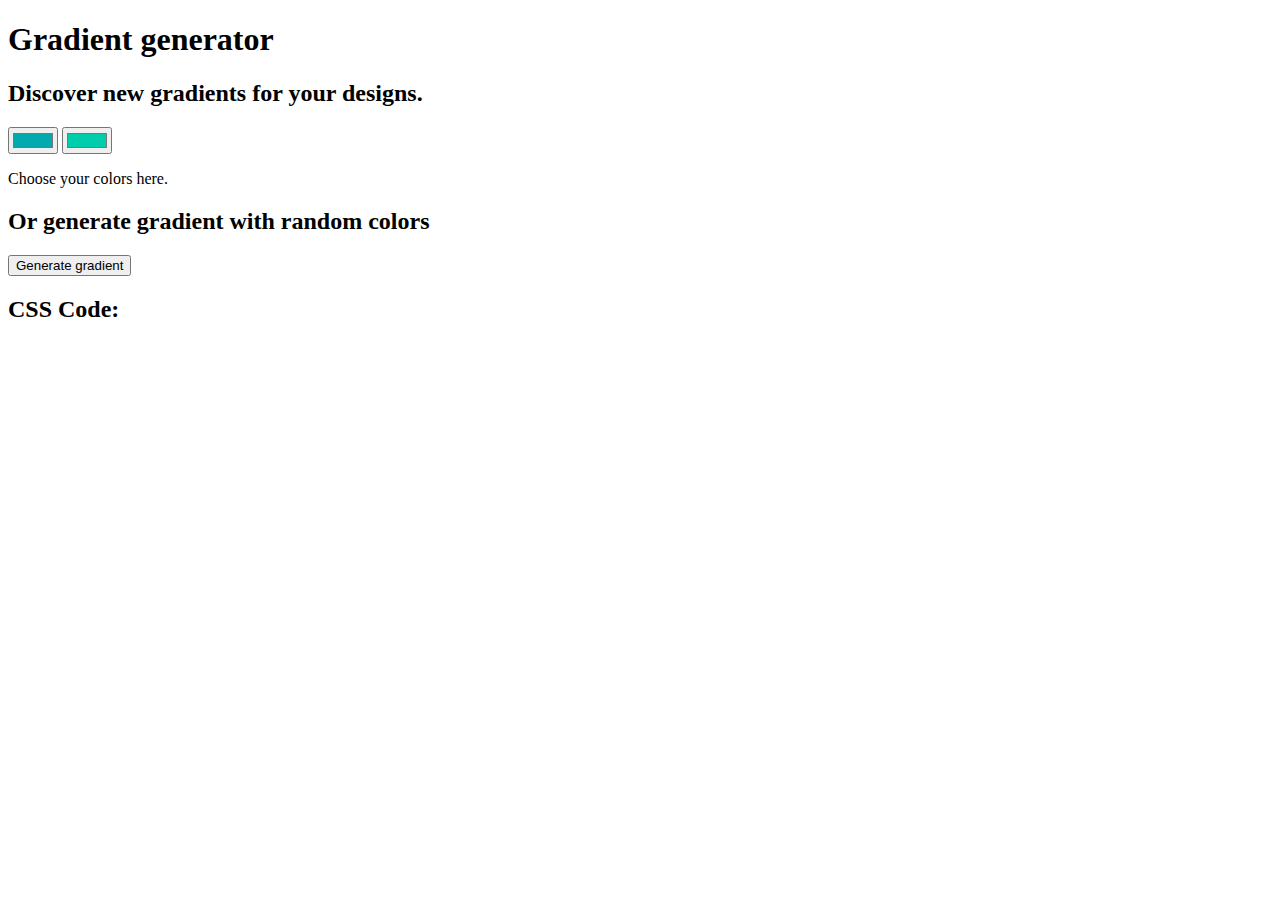
==== task6.html @ 1f5fe8ad "Add files via upload" ====
<!DOCTYPE html>
<html lang="en">

<head>
    <meta charset="UTF-8">
    <meta name="viewport" content="width=device-width, initial-scale=1.0">
    <meta http-equiv="X-UA-Compatible" content="ie=edge">
    <title>CSE 121b: Week 06</title>
    <link rel="preconnect" href="https://fonts.googleapis.com"> 
    <link rel="preconnect" href="https://fonts.gstatic.com" crossorigin> 
    <link href="https://fonts.googleapis.com/css2?family=IBM+Plex+Mono:wght@200&family=Work+Sans:wght@200;400&display=swap" rel="stylesheet">
    <link rel="stylesheet" href="styles/main.css">
</head>

<body id="gradient">
    <h1>Gradient generator</h1>
    <h2>Discover new gradients for your designs.</h2>
    <div class="color-input">
        <input class="color1" type="color" name="color1" value="#02AAB0">
        <input class="color2" type="color" name="color2" value="#00CDAC">
        <p>Choose your colors here.</p>
    </div>
    <h2 class="above-button">Or generate gradient with random colors</h2>
    <button id="random">Generate gradient</button>
    <h2 class="code">CSS Code:</h2>
    <h3></h3>
    <script src="scripts/task6.js"></script>
</body>

</html>
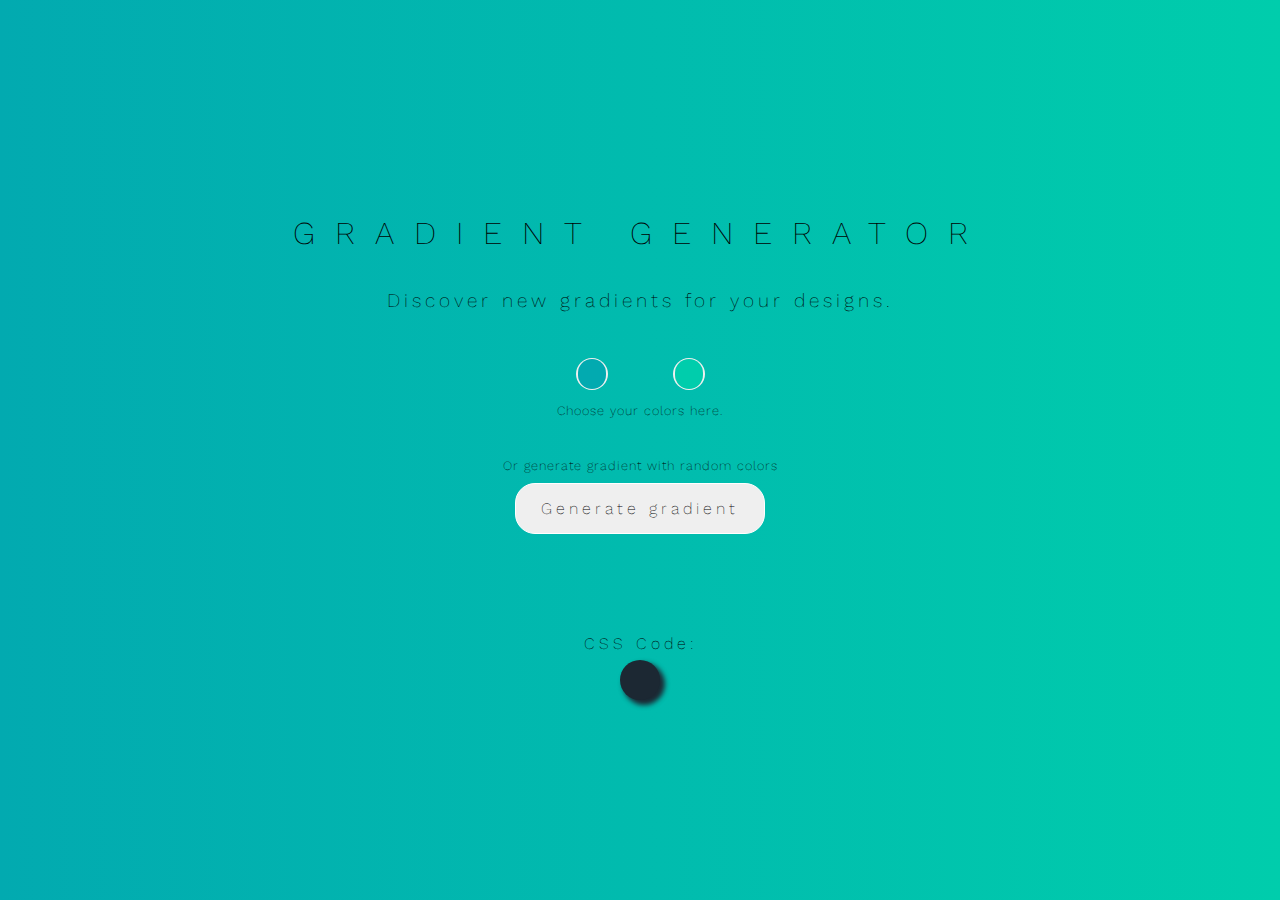
==== commit 067e12bb: "Update" ====
--- a/task6.html
+++ b/task6.html
@@ -24,7 +24,7 @@
     <button id="random">Generate gradient</button>
     <h2 class="code">CSS Code:</h2>
     <h3></h3>
-    <script src="scripts/task6.js"></script>
+    <script src="scripts/task6.js" type="text/javascript"></script>
 </body>
 
 </html>--- a/styles/main.css
+++ b/styles/main.css
@@ -0,0 +1,96 @@
+body {
+    font-family: 'Work Sans', sans-serif;
+    text-align: center;
+    background: linear-gradient(to right, #02AAB0, #00CDAC);
+    display: flex;
+    flex-direction: column;
+    align-items: center;
+    justify-content: center;
+    height: 100vh;
+    padding: 0 15%;
+    margin: 0;
+}
+
+h1 {
+    font-size: 2rem;
+    text-transform: uppercase;
+    letter-spacing: 20px;
+    font-weight: 200;
+}
+
+h2 {
+    font-weight: 200;
+    font-size: 1.2rem;
+    letter-spacing: 4px;
+}
+
+
+button {
+    padding: 15px 25px;
+    font-weight: 200;
+    font-family: 'Work Sans', sans-serif;
+    cursor: pointer;
+    border-radius: 20px;
+    border: .2px solid white;
+    font-size: 1rem;
+    letter-spacing: 4px;
+    transition: box-shadow .2s;
+}
+
+button:hover {
+    box-shadow: 0 0 15px 1px rgba(255, 255, 255, .5);
+}
+
+h3 {
+    font-weight: 200;
+    font-size: .8rem;
+    font-family: 'IBM Plex Mono', monospace;
+    padding: 20px;
+    margin: 7px 0;
+    text-align: left;
+    background-color: #1C2833;
+    color: white;
+    border-radius: 20px;
+    box-shadow: 4px 4px 5px 1px #1C2833;
+}
+
+.code {
+    padding: 100px 0 0;
+    margin: 0;
+    font-size: 1rem;
+}
+
+.above-button {
+    font-size: .8rem;
+    margin: 30px 0 10px;
+    letter-spacing: 1px;
+}
+
+div {
+    margin: 30px 0 0;
+}
+
+p {
+    font-size: .8rem;
+    font-weight: 200;
+    letter-spacing: 1px;
+    margin: 10px;
+}
+
+input[type="color"] {
+	-webkit-appearance: none;
+	border: none;
+	width: 32px;
+	height: 32px;
+    border-radius: 100px;
+    margin: 0 30px;
+}
+
+input[type="color"]::-webkit-color-swatch-wrapper {
+	padding: 0;
+}
+
+input[type="color"]::-webkit-color-swatch {
+	border: none;
+    border-radius: 100px;
+}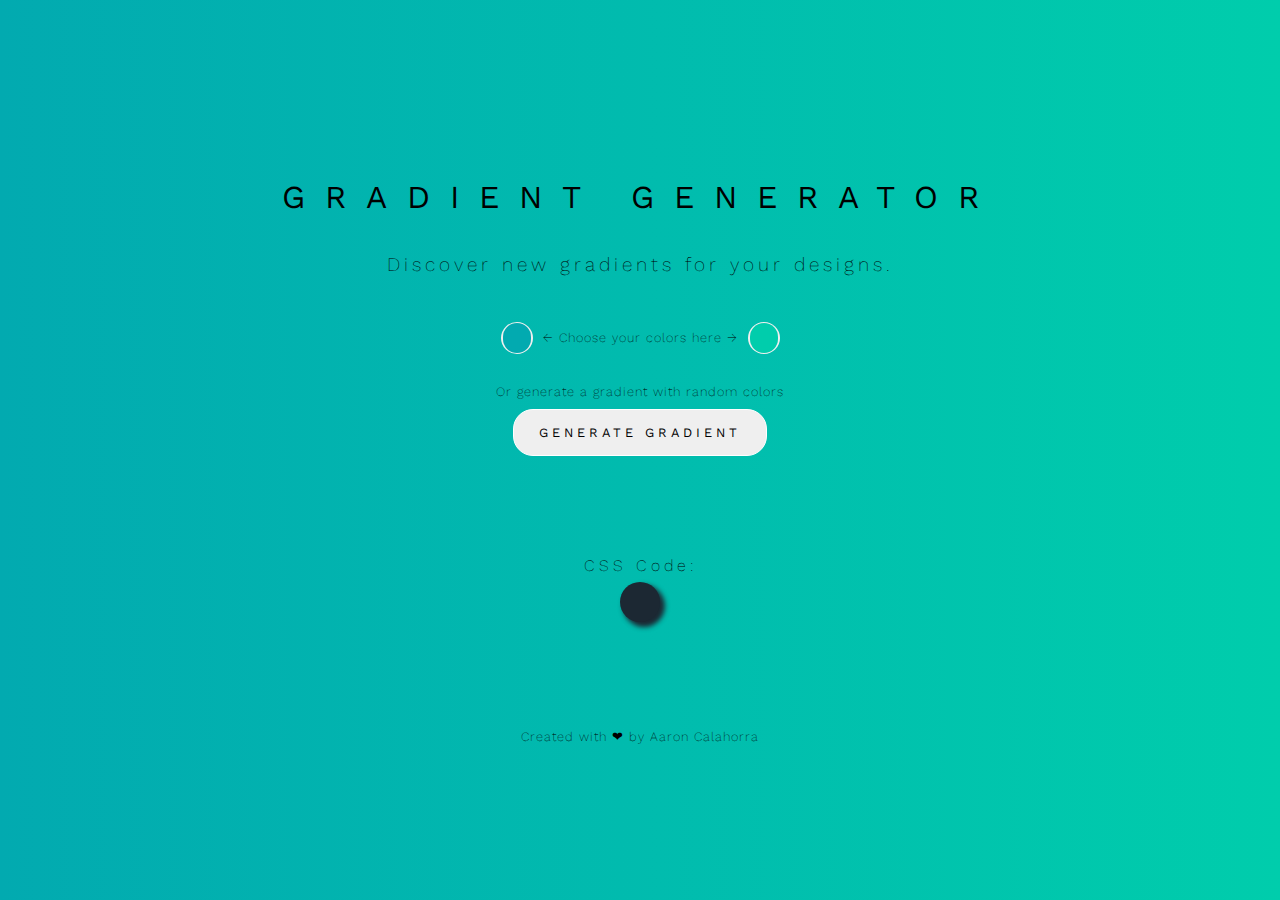
==== commit db70e623: "Update" ====
--- a/task6.html
+++ b/task6.html
@@ -17,14 +17,17 @@
     <h2>Discover new gradients for your designs.</h2>
     <div class="color-input">
         <input class="color1" type="color" name="color1" value="#02AAB0">
+        <span>← Choose your colors here →</span>
         <input class="color2" type="color" name="color2" value="#00CDAC">
-        <p>Choose your colors here.</p>
     </div>
-    <h2 class="above-button">Or generate gradient with random colors</h2>
+    <h2 class="above-button">Or generate a gradient with random colors</h2>
     <button id="random">Generate gradient</button>
     <h2 class="code">CSS Code:</h2>
     <h3></h3>
+    <p>Created with ❤︎ by Aaron Calahorra</p>
     <script src="scripts/task6.js" type="text/javascript"></script>
 </body>
 
+
+
 </html>--- a/styles/main.css
+++ b/styles/main.css
@@ -15,7 +15,7 @@
     font-size: 2rem;
     text-transform: uppercase;
     letter-spacing: 20px;
-    font-weight: 200;
+    font-weight: 400;
 }
 
 h2 {
@@ -27,14 +27,15 @@
 
 button {
     padding: 15px 25px;
-    font-weight: 200;
+    font-weight: 400;
     font-family: 'Work Sans', sans-serif;
     cursor: pointer;
     border-radius: 20px;
     border: .2px solid white;
-    font-size: 1rem;
+    font-size: .8rem;
     letter-spacing: 4px;
     transition: box-shadow .2s;
+    text-transform: uppercase;
 }
 
 button:hover {
@@ -68,13 +69,15 @@
 
 div {
     margin: 30px 0 0;
+    display: flex;
+    align-items: center;
 }
 
-p {
+span {
     font-size: .8rem;
     font-weight: 200;
     letter-spacing: 1px;
-    margin: 10px;
+    margin: 0 10px;
 }
 
 input[type="color"] {
@@ -83,7 +86,6 @@
 	width: 32px;
 	height: 32px;
     border-radius: 100px;
-    margin: 0 30px;
 }
 
 input[type="color"]::-webkit-color-swatch-wrapper {
@@ -93,4 +95,11 @@
 input[type="color"]::-webkit-color-swatch {
 	border: none;
     border-radius: 100px;
+}
+
+p {
+    font-size: .8rem;
+    font-weight: 200;
+    letter-spacing: 1px;
+    margin: 100px 0 0;  
 }